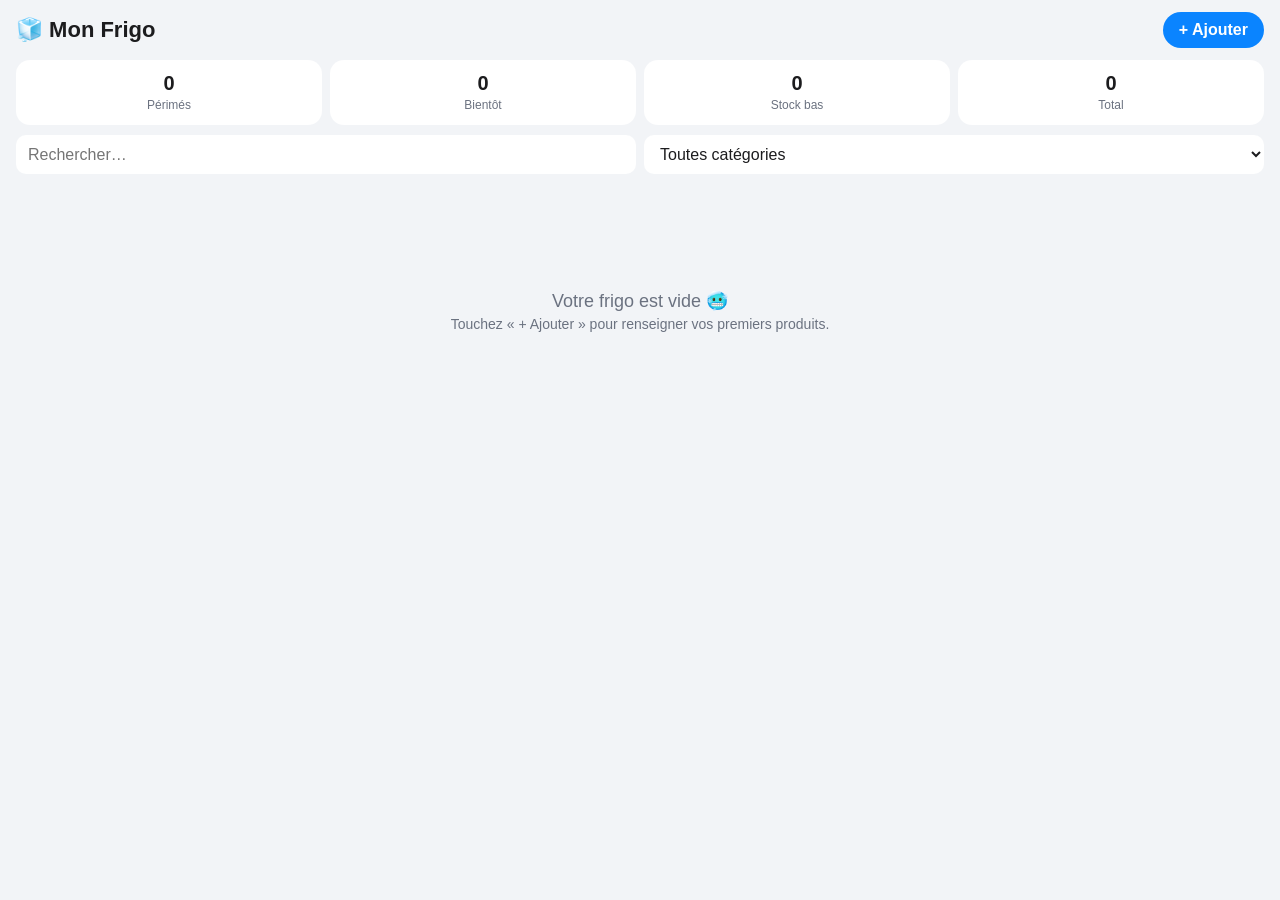
==== index.html @ 7bfa4228 "Add Mon Frigo PWA: stock and expiry tracking" ====
<!DOCTYPE html>
<html lang="fr">
<head>
  <meta charset="UTF-8">
  <meta name="viewport" content="width=device-width, initial-scale=1.0, viewport-fit=cover">
  <meta name="apple-mobile-web-app-capable" content="yes">
  <meta name="mobile-web-app-capable" content="yes">
  <meta name="apple-mobile-web-app-status-bar-style" content="black-translucent">
  <meta name="apple-mobile-web-app-title" content="Mon Frigo">
  <meta name="theme-color" content="#0a84ff">
  <title>Mon Frigo</title>
  <link rel="manifest" href="manifest.webmanifest">
  <link rel="apple-touch-icon" href="icon-180.png">
  <link rel="icon" href="icon-192.png">
  <link rel="stylesheet" href="styles.css">
</head>
<body>
  <header class="header">
    <h1>🧊 Mon Frigo</h1>
    <button id="btnAdd" class="btn-primary" type="button">+ Ajouter</button>
  </header>

  <div id="alertBanner" class="alert-banner hidden"></div>

  <section class="summary" id="summary">
    <div class="summary-card" data-filter="expired">
      <span class="summary-num" id="sumExpired">0</span>
      <span class="summary-label">Périmés</span>
    </div>
    <div class="summary-card" data-filter="soon">
      <span class="summary-num" id="sumSoon">0</span>
      <span class="summary-label">Bientôt</span>
    </div>
    <div class="summary-card" data-filter="low">
      <span class="summary-num" id="sumLow">0</span>
      <span class="summary-label">Stock bas</span>
    </div>
    <div class="summary-card" data-filter="all">
      <span class="summary-num" id="sumTotal">0</span>
      <span class="summary-label">Total</span>
    </div>
  </section>

  <div class="toolbar">
    <input type="search" id="search" placeholder="Rechercher…" autocomplete="off">
    <select id="filterCategory">
      <option value="">Toutes catégories</option>
    </select>
  </div>

  <main id="list" class="list"></main>

  <div id="empty" class="empty hidden">
    <p>Votre frigo est vide 🥶</p>
    <p class="hint">Touchez « + Ajouter » pour renseigner vos premiers produits.</p>
  </div>

  <dialog id="dialog" class="dialog">
    <form id="form" method="dialog:cancel">
      <h2 id="dialogTitle">Ajouter un produit</h2>
      <label>Nom du produit
        <input type="text" id="fName" required list="suggestions" placeholder="ex. Lait demi-écrémé">
        <datalist id="suggestions"></datalist>
      </label>
      <div class="row">
        <label>Quantité
          <input type="number" id="fQty" min="0" step="any" required>
        </label>
        <label>Alerte stock bas si ≤
          <input type="number" id="fMin" min="0" step="any" required>
        </label>
        <label>Unité
          <select id="fUnit">
            <option>pièce(s)</option>
            <option>paquet(s)</option>
            <option>brique(s)</option>
            <option>bouteille(s)</option>
            <option>boîte(s)</option>
            <option>kg</option>
            <option>g</option>
            <option>L</option>
            <option>mL</option>
          </select>
        </label>
      </div>
      <div class="row">
        <label>Catégorie
          <select id="fCategory">
            <option>Fruits &amp; Légumes</option>
            <option>Produits laitiers</option>
            <option>Viande &amp; Poisson</option>
            <option>Plats préparés</option>
            <option>Boissons</option>
            <option>Surgelés</option>
            <option>Autre</option>
          </select>
        </label>
        <label>Date de consommation
          <input type="date" id="fExpiry">
        </label>
      </div>
      <p class="hint">Sans date, le produit est suivi uniquement pour le stock.</p>
      <div class="dialog-actions">
        <button type="button" id="btnDelete" class="btn-danger hidden">Supprimer</button>
        <button type="button" class="btn-ghost" id="btnCancel">Annuler</button>
        <button type="submit" class="btn-primary">Enregistrer</button>
      </div>
    </form>
  </dialog>

  <script src="app.js"></script>
</body>
</html>
---- styles.css ----
:root {
  --bg: #f2f4f7;
  --card: #ffffff;
  --text: #1c1c1e;
  --muted: #6b7280;
  --accent: #0a84ff;
  --danger: #ff3b30;
  --warning: #ff9500;
  --ok: #34c759;
  --radius: 14px;
}

@media (prefers-color-scheme: dark) {
  :root {
    --bg: #000000;
    --card: #1c1c1e;
    --text: #f2f2f7;
    --muted: #98989f;
  }
}

* { box-sizing: border-box; }

body {
  margin: 0;
  font-family: -apple-system, BlinkMacSystemFont, "Segoe UI", Roboto, sans-serif;
  background: var(--bg);
  color: var(--text);
  padding: env(safe-area-inset-top) env(safe-area-inset-right) env(safe-area-inset-bottom) env(safe-area-inset-left);
  padding-top: 0;
}

.header {
  position: sticky;
  top: 0;
  z-index: 10;
  display: flex;
  align-items: center;
  justify-content: space-between;
  padding: calc(env(safe-area-inset-top) + 12px) 16px 12px;
  background: var(--bg);
  backdrop-filter: blur(10px);
}

.header h1 { font-size: 22px; margin: 0; }

button { font: inherit; cursor: pointer; border: none; }

.btn-primary {
  background: var(--accent);
  color: #fff;
  border-radius: 999px;
  padding: 9px 16px;
  font-weight: 600;
}
.btn-ghost {
  background: transparent;
  color: var(--accent);
  border-radius: 999px;
  padding: 9px 16px;
}
.btn-danger {
  background: var(--danger);
  color: #fff;
  border-radius: 999px;
  padding: 9px 16px;
  font-weight: 600;
  margin-right: auto;
}

.alert-banner {
  margin: 0 16px 10px;
  padding: 12px 14px;
  border-radius: var(--radius);
  background: var(--danger);
  color: #fff;
  font-weight: 500;
}
.alert-banner.warn { background: var(--warning); color: #1c1c1e; }
.hidden { display: none !important; }

.summary {
  display: grid;
  grid-template-columns: repeat(4, 1fr);
  gap: 8px;
  padding: 0 16px 10px;
}
.summary-card {
  background: var(--card);
  border-radius: var(--radius);
  padding: 10px 4px;
  text-align: center;
  border: 2px solid transparent;
}
.summary-card.active { border-color: var(--accent); }
.summary-num { display: block; font-size: 20px; font-weight: 700; }
.summary-label { font-size: 12px; color: var(--muted); }

.toolbar {
  display: flex;
  gap: 8px;
  padding: 0 16px 12px;
}
.toolbar input, .toolbar select {
  flex: 1;
  padding: 10px 12px;
  border: none;
  border-radius: 10px;
  background: var(--card);
  color: var(--text);
  font: inherit;
  min-width: 0;
}
.toolbar input:focus, .toolbar select:focus { outline: 2px solid var(--accent); }

.list { display: flex; flex-direction: column; gap: 8px; padding: 0 16px 40px; }

.item {
  display: flex;
  align-items: center;
  gap: 12px;
  background: var(--card);
  border-radius: var(--radius);
  padding: 12px 14px;
  border-left: 5px solid var(--ok);
}
.item.state-expired { border-left-color: var(--danger); }
.item.state-soon { border-left-color: var(--warning); }

.item-info { flex: 1; min-width: 0; }
.item-name { font-weight: 600; font-size: 16px; overflow-wrap: anywhere; }
.item-meta { font-size: 13px; color: var(--muted); margin-top: 2px; }
.badge {
  display: inline-block;
  font-size: 11px;
  font-weight: 700;
  padding: 2px 8px;
  border-radius: 999px;
  margin-left: 6px;
  vertical-align: middle;
}
.badge-expired { background: var(--danger); color: #fff; }
.badge-soon { background: var(--warning); color: #1c1c1e; }
.badge-low { background: var(--accent); color: #fff; }

.item-actions { display: flex; gap: 4px; }
.icon-btn {
  background: transparent;
  font-size: 18px;
  padding: 8px;
  border-radius: 8px;
  color: var(--muted);
}
.icon-btn:active { background: rgba(127,127,127,0.15); }

.empty { text-align: center; padding: 60px 16px; color: var(--muted); }
.empty p { margin: 4px 0; font-size: 18px; }
.empty .hint { font-size: 14px; }

.dialog {
  border: none;
  border-radius: var(--radius);
  padding: 20px;
  width: min(92vw, 420px);
  background: var(--card);
  color: var(--text);
}
.dialog::backdrop { background: rgba(0,0,0,0.45); }
.dialog h2 { margin: 0 0 14px; font-size: 18px; }
.dialog label {
  display: block;
  font-size: 13px;
  color: var(--muted);
  margin-bottom: 12px;
}
.dialog input, .dialog select {
  display: block;
  width: 100%;
  margin-top: 4px;
  padding: 10px 12px;
  border: 1px solid rgba(127,127,127,0.3);
  border-radius: 10px;
  background: var(--bg);
  color: var(--text);
  font: inherit;
}
.row { display: flex; gap: 8px; }
.row label { flex: 1; min-width: 0; }
.dialog-actions {
  display: flex;
  justify-content: flex-end;
  gap: 8px;
  margin-top: 6px;
}
.hint { font-size: 12px; color: var(--muted); }
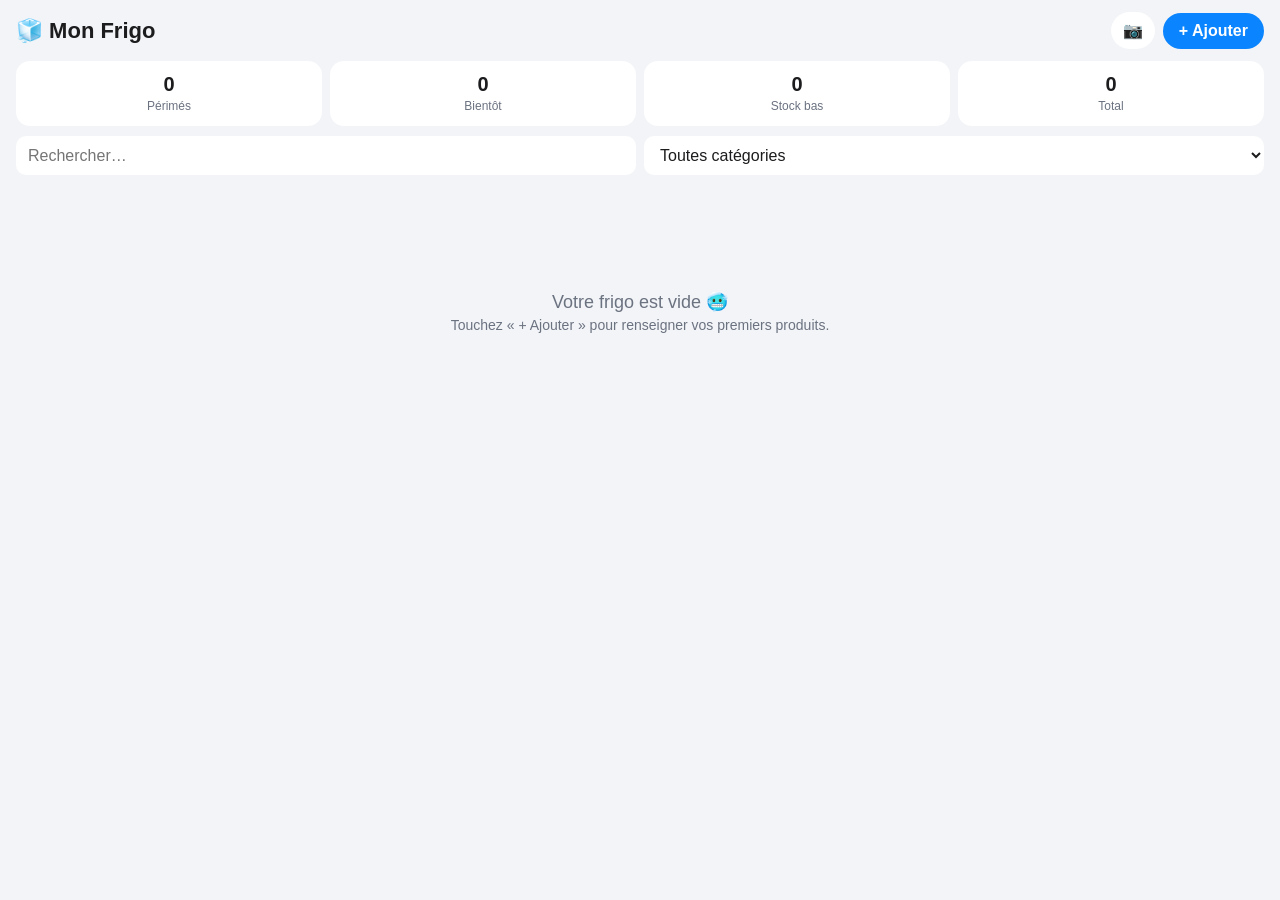
==== commit f28d0c9b: "Add barcode scanner with EAN-13/EAN-8 decoding and Open Food Facts lookup" ====
--- a/index.html
+++ b/index.html
@@ -17,7 +17,10 @@
 <body>
   <header class="header">
     <h1>🧊 Mon Frigo</h1>
-    <button id="btnAdd" class="btn-primary" type="button">+ Ajouter</button>
+    <div class="header-actions">
+      <button id="btnScan" class="btn-scan" type="button" aria-label="Scanner un code-barres">📷</button>
+      <button id="btnAdd" class="btn-primary" type="button">+ Ajouter</button>
+    </div>
   </header>
 
   <div id="alertBanner" class="alert-banner hidden"></div>
@@ -54,6 +57,17 @@
     <p>Votre frigo est vide 🥶</p>
     <p class="hint">Touchez « + Ajouter » pour renseigner vos premiers produits.</p>
   </div>
+
+  <div id="scanner" class="scanner hidden">
+    <video id="scanVideo" playsinline muted autoplay></video>
+    <canvas id="scanCanvas" class="hidden"></canvas>
+    <div class="scan-frame" aria-hidden="true"></div>
+    <button id="btnCloseScanner" class="scanner-close" type="button" aria-label="Fermer">✕</button>
+    <p id="scanStatus" class="scan-status">Alignez le code-barres dans le cadre</p>
+    <p id="scanHint" class="scan-hint hidden">Caméra inaccessible — utilisez « + Ajouter »</p>
+  </div>
+
+  <div id="toast" class="toast hidden"></div>
 
   <dialog id="dialog" class="dialog">
     <form id="form" method="dialog:cancel">
--- a/styles.css
+++ b/styles.css
@@ -79,6 +79,88 @@
 .alert-banner.warn { background: var(--warning); color: #1c1c1e; }
 .hidden { display: none !important; }
 
+.header-actions { display: flex; gap: 8px; align-items: center; }
+.btn-scan {
+  background: var(--card);
+  color: var(--text);
+  border-radius: 999px;
+  padding: 9px 12px;
+  font-size: 16px;
+}
+
+.scanner {
+  position: fixed;
+  inset: 0;
+  z-index: 100;
+  background: #000;
+  display: flex;
+  align-items: center;
+  justify-content: center;
+}
+.scanner video {
+  width: 100%;
+  height: 100%;
+  object-fit: cover;
+}
+.scan-frame {
+  position: absolute;
+  top: 50%;
+  left: 50%;
+  transform: translate(-50%, -50%);
+  width: 80%;
+  height: 22%;
+  border: 3px solid rgba(255,255,255,0.9);
+  border-radius: 16px;
+  box-shadow: 0 0 0 9999px rgba(0,0,0,0.35);
+  pointer-events: none;
+}
+.scanner-close {
+  position: absolute;
+  top: calc(env(safe-area-inset-top) + 16px);
+  right: 16px;
+  background: rgba(255,255,255,0.2);
+  color: #fff;
+  font-size: 20px;
+  border-radius: 999px;
+  width: 44px;
+  height: 44px;
+}
+.scan-status {
+  position: absolute;
+  bottom: calc(env(safe-area-inset-bottom) + 40px);
+  left: 20px;
+  right: 20px;
+  text-align: center;
+  color: #fff;
+  font-weight: 600;
+  text-shadow: 0 1px 4px rgba(0,0,0,0.8);
+}
+.scan-hint {
+  position: absolute;
+  top: calc(env(safe-area-inset-top) + 16px);
+  left: 20px;
+  right: 20px;
+  text-align: center;
+  color: #ffd60a;
+  font-weight: 600;
+  text-shadow: 0 1px 4px rgba(0,0,0,0.8);
+}
+
+.toast {
+  position: fixed;
+  left: 50%;
+  bottom: calc(env(safe-area-inset-bottom) + 24px);
+  transform: translateX(-50%);
+  background: var(--ok);
+  color: #fff;
+  font-weight: 600;
+  padding: 12px 18px;
+  border-radius: 999px;
+  z-index: 200;
+  white-space: nowrap;
+  box-shadow: 0 4px 16px rgba(0,0,0,0.3);
+}
+
 .summary {
   display: grid;
   grid-template-columns: repeat(4, 1fr);
